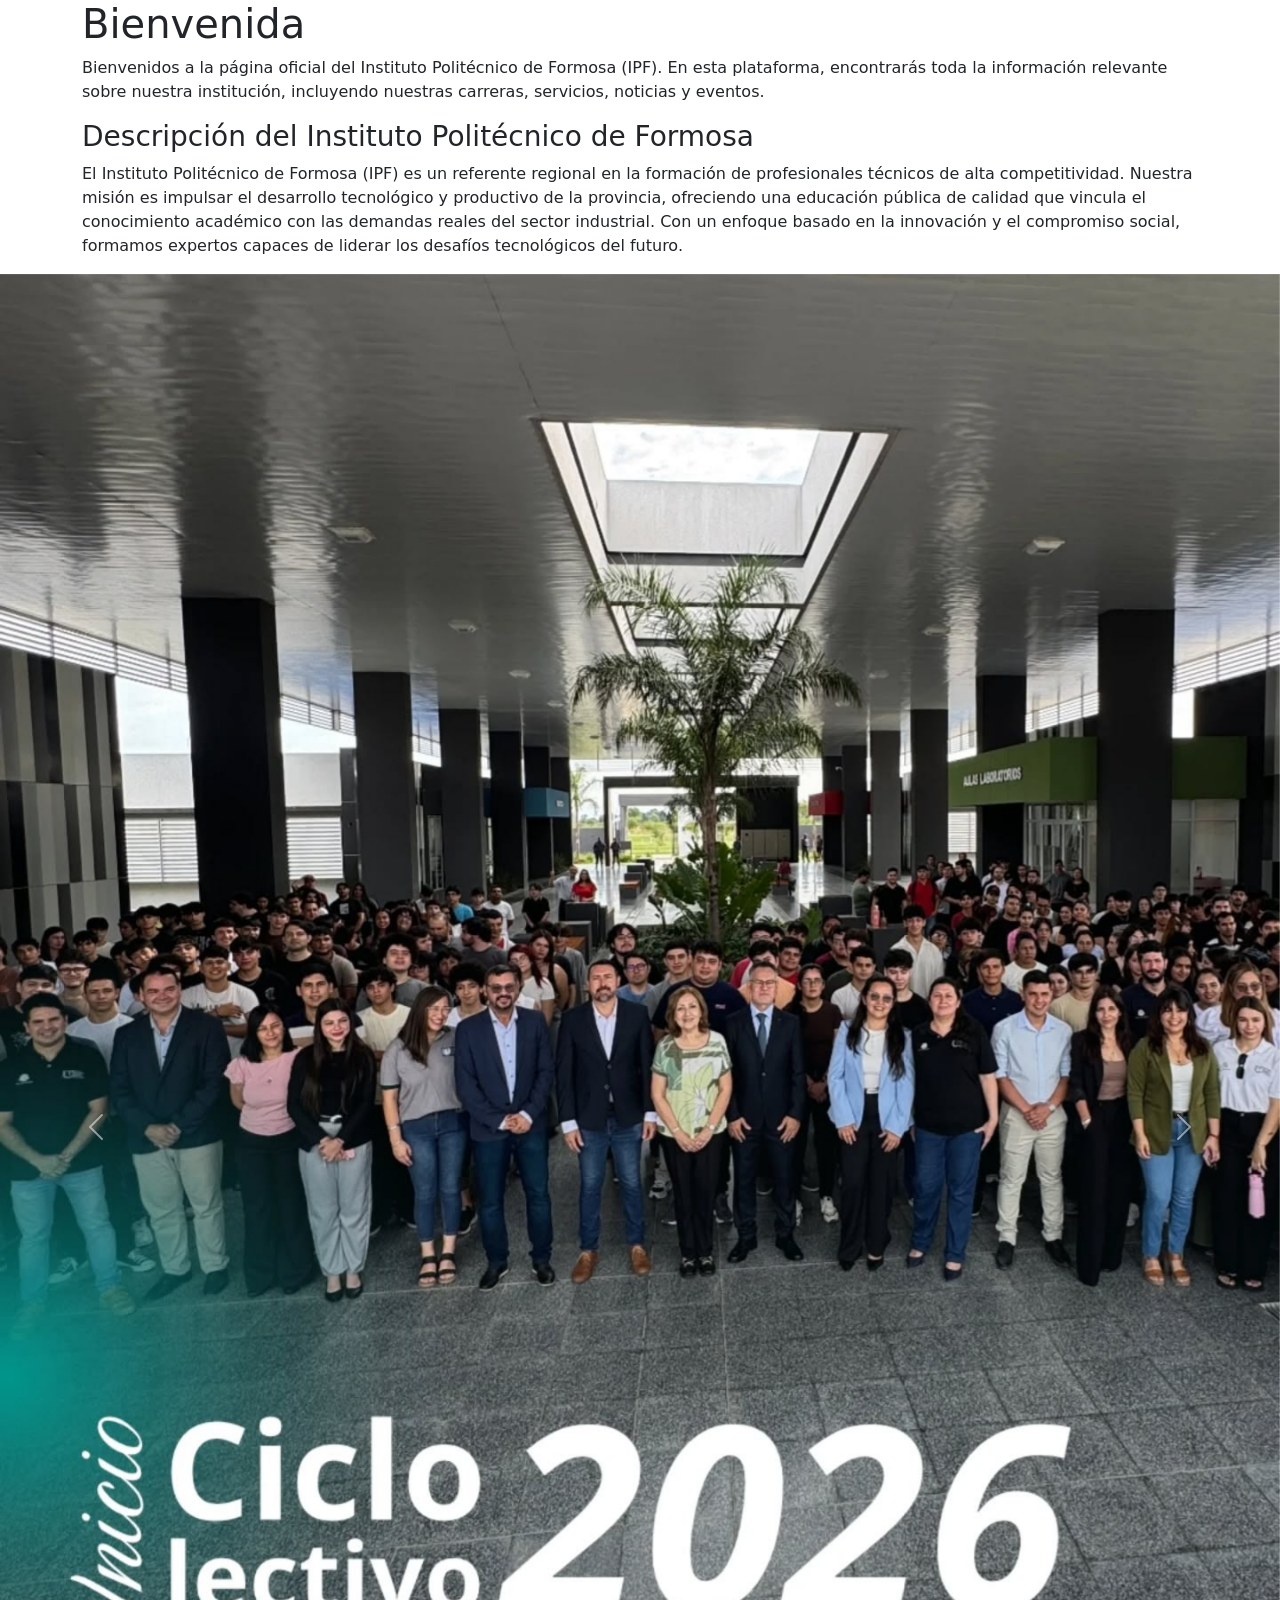
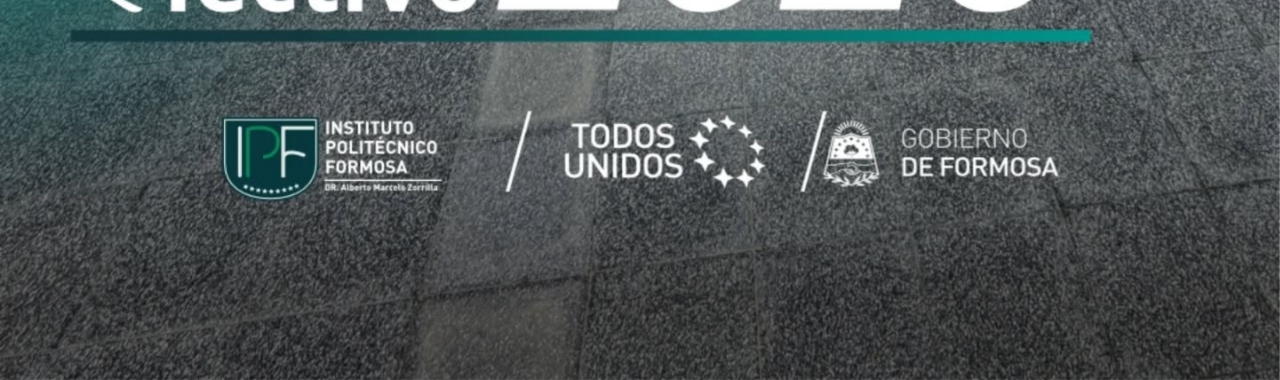
==== index.html @ e35eada7 "se agrego el carrusel con sus respectivas imagenes tambien agregadas al repositorio" ====
<!DOCTYPE html>
<html lang="en">
<head>
    <meta charset="UTF-8">
    <meta name="viewport" content="width=device-width, initial-scale=1.0">
    <title>Inicio IPF</title>
    <link rel="stylesheet" href="css/style.css">
    <link href="https://cdn.jsdelivr.net/npm/bootstrap@5.3.8/dist/css/bootstrap.min.css" rel="stylesheet" integrity="sha384-sRIl4kxILFvY47J16cr9ZwB07vP4J8+LH7qKQnuqkuIAvNWLzeN8tE5YBujZqJLB" crossorigin="anonymous">
</head>
<body>
    <header>
        <nav>

        </nav> 
    </header>
    <main>
        <section class="bienvenida">
            <div class="container">
                <h1> Bienvenida</h1>
                 <p>
                    Bienvenidos a la página oficial del Instituto Politécnico de Formosa (IPF). 
                    En esta plataforma, encontrarás toda la información relevante sobre nuestra institución, 
                    incluyendo nuestras carreras, servicios, noticias y eventos. 
                 </p>
          </div>  
        </section>
        <section class="descripcion">
            <div class="container">
                <h3>Descripción del Instituto Politécnico de Formosa </h3>
                <p>
                    El Instituto Politécnico de Formosa (IPF) es un referente regional en la formación de profesionales técnicos de alta competitividad. Nuestra misión es impulsar el desarrollo tecnológico y productivo de la provincia, ofreciendo una educación pública de calidad que vincula el conocimiento académico con las demandas reales del sector industrial. Con un enfoque basado en la innovación y el compromiso social, formamos expertos capaces de liderar los desafíos tecnológicos del futuro.
                </p>
            </div>
        </section>
        <section class="carrusel">
            <div id="carouselExampleAutoplaying" class="carousel slide" data-bs-ride="carousel">
  <div class="carousel-inner">
    <div class="carousel-item active">
      <img src="imagenes/politecnico1.jpg" class="d-block w-100" alt="Ciclo lectivo 2026">
    </div>
    <div class="carousel-item">
      <img src="imagenes/politecnico2.jpeg" class="d-block w-100" alt="Institucion">
    </div>
    <div class="carousel-item">
      <img src="imagenes/politecnico3.jpeg" class="d-block w-100" alt="Entrada">
    </div>
  </div>
  <button class="carousel-control-prev" type="button" data-bs-target="#carouselExampleAutoplaying" data-bs-slide="prev">
    <span class="carousel-control-prev-icon" aria-hidden="true"></span>
    <span class="visually-hidden">Previous</span>
  </button>
  <button class="carousel-control-next" type="button" data-bs-target="#carouselExampleAutoplaying" data-bs-slide="next">
    <span class="carousel-control-next-icon" aria-hidden="true"></span>
    <span class="visually-hidden">Next</span>
  </button>
</div>
        </section>
    </main>

    <footer>
    </footer>

    <script src="https://cdn.jsdelivr.net/npm/bootstrap@5.3.8/dist/js/bootstrap.bundle.min.js" integrity="sha384-FKyoEForCGlyvwx9Hj09JcYn3nv7wiPVlz7YYwJrWVcXK/BmnVDxM+D2scQbITxI" crossorigin="anonymous"></script>
</body>
</html>
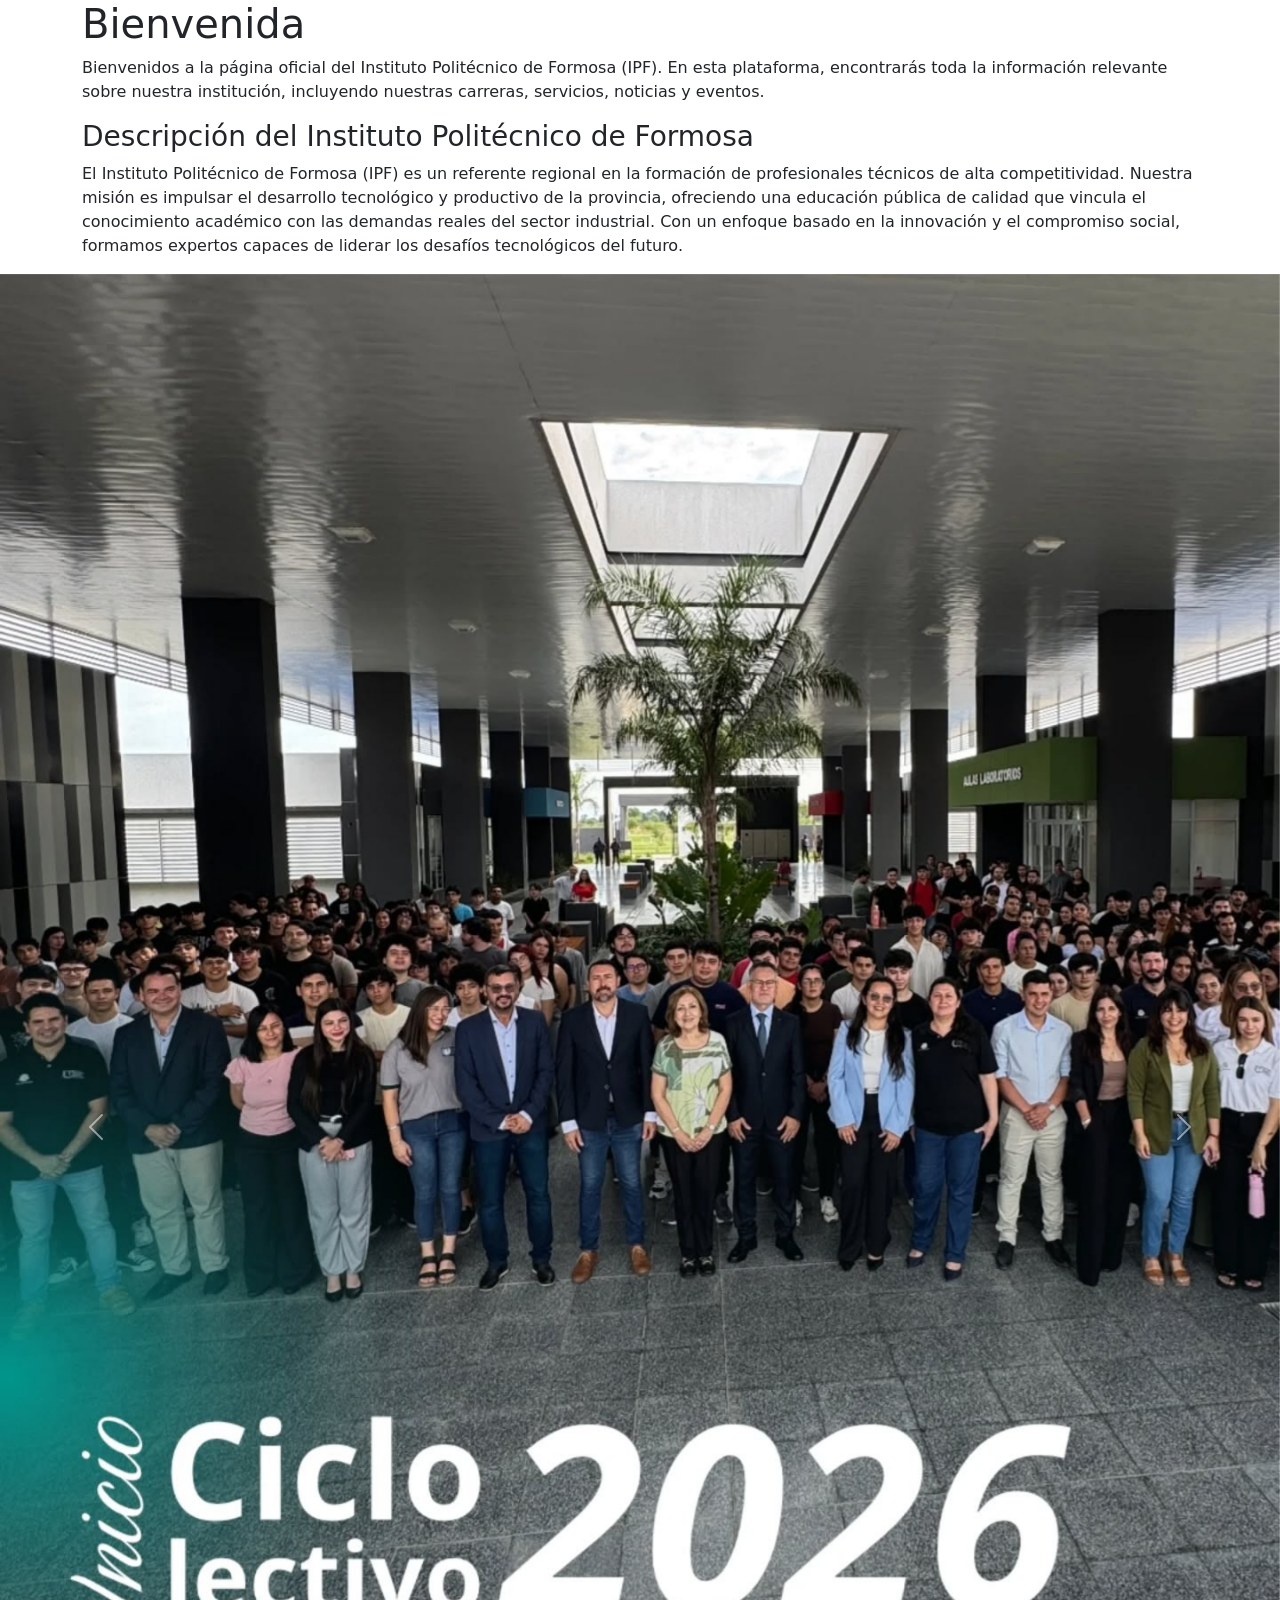
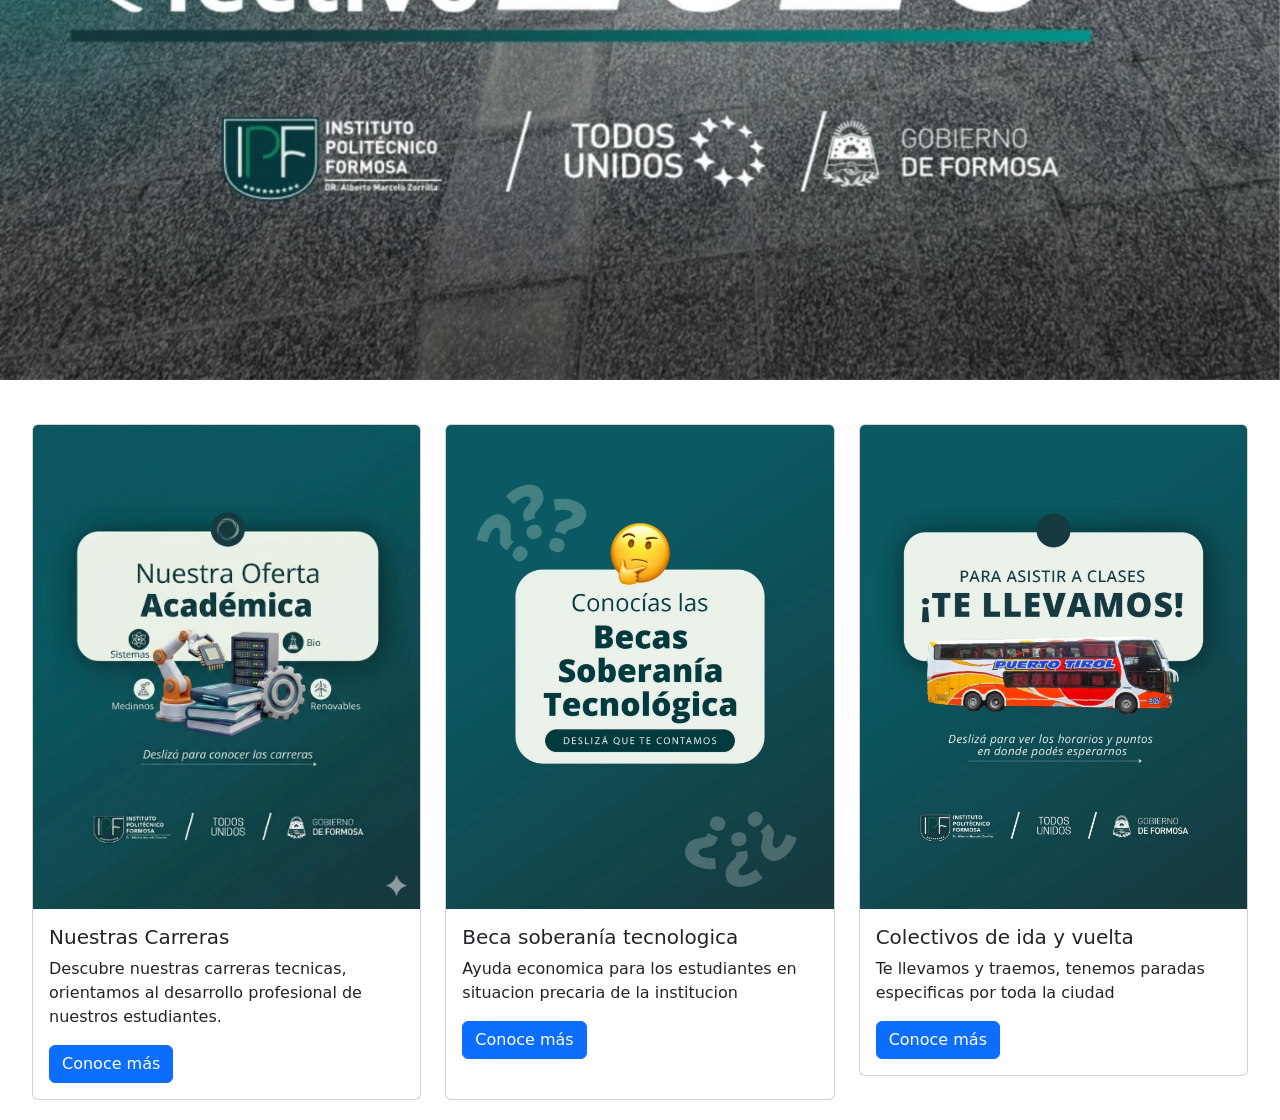
==== commit 609b6dda: "se agrego las cartas de bootstrap con informacion destacada pensada para los jovenes interesados" ====
--- a/index.html
+++ b/index.html
@@ -55,7 +55,46 @@
   </button>
 </div>
         </section>
-    </main>
+        <section class="cartas">
+            <div class="row g-4" style="margin: 20px;">
+
+                <div class="col-md-4">
+                    <div class="card h-100">
+                        <img src="imagenes/carreras.png" class="card-img-top" alt="carreras">
+                        <div class="card-body">
+                            <h5 class="card-title">Nuestras Carreras</h5>
+                            <p class="card-text">Descubre nuestras carreras tecnicas, orientamos al desarrollo profesional de nuestros estudiantes.</p>
+                            <a href="institucional.html#carreras" class="btn btn-primary">Conoce más</a>
+                        </div>
+  </div>
+</div>
+
+    <div class="col-md-4">
+        <div class="card h-100">
+            <img src="imagenes/beca.jpg" class="card-img-top" alt="beca-soberania">
+            <div class="card-body">
+                <h5 class="card-title">Beca soberanía tecnologica</h5>
+                <p class="card-text">Ayuda economica para los estudiantes en situacion precaria de la institucion</p>
+                <a href="institucional.html#beca" class="btn btn-primary">Conoce más</a>
+            </div>
+        </div>
+</div>
+
+<div class="col-md-4">
+
+    <div class="card">
+        <img src="imagenes/colectivos.jpeg" class="card-img-top" alt="colectivos">
+        <div class="card-body">
+            <h5 class="card-title">Colectivos de ida y vuelta</h5>
+            <p class="card-text">Te llevamos y traemos, tenemos paradas especificas por toda la ciudad</p>
+            <a href="institucional.html#colectivos" class="btn btn-primary">Conoce más</a>
+        </div>
+    </div>
+</div>
+
+</div>
+</section>
+</main>
 
     <footer>
     </footer>
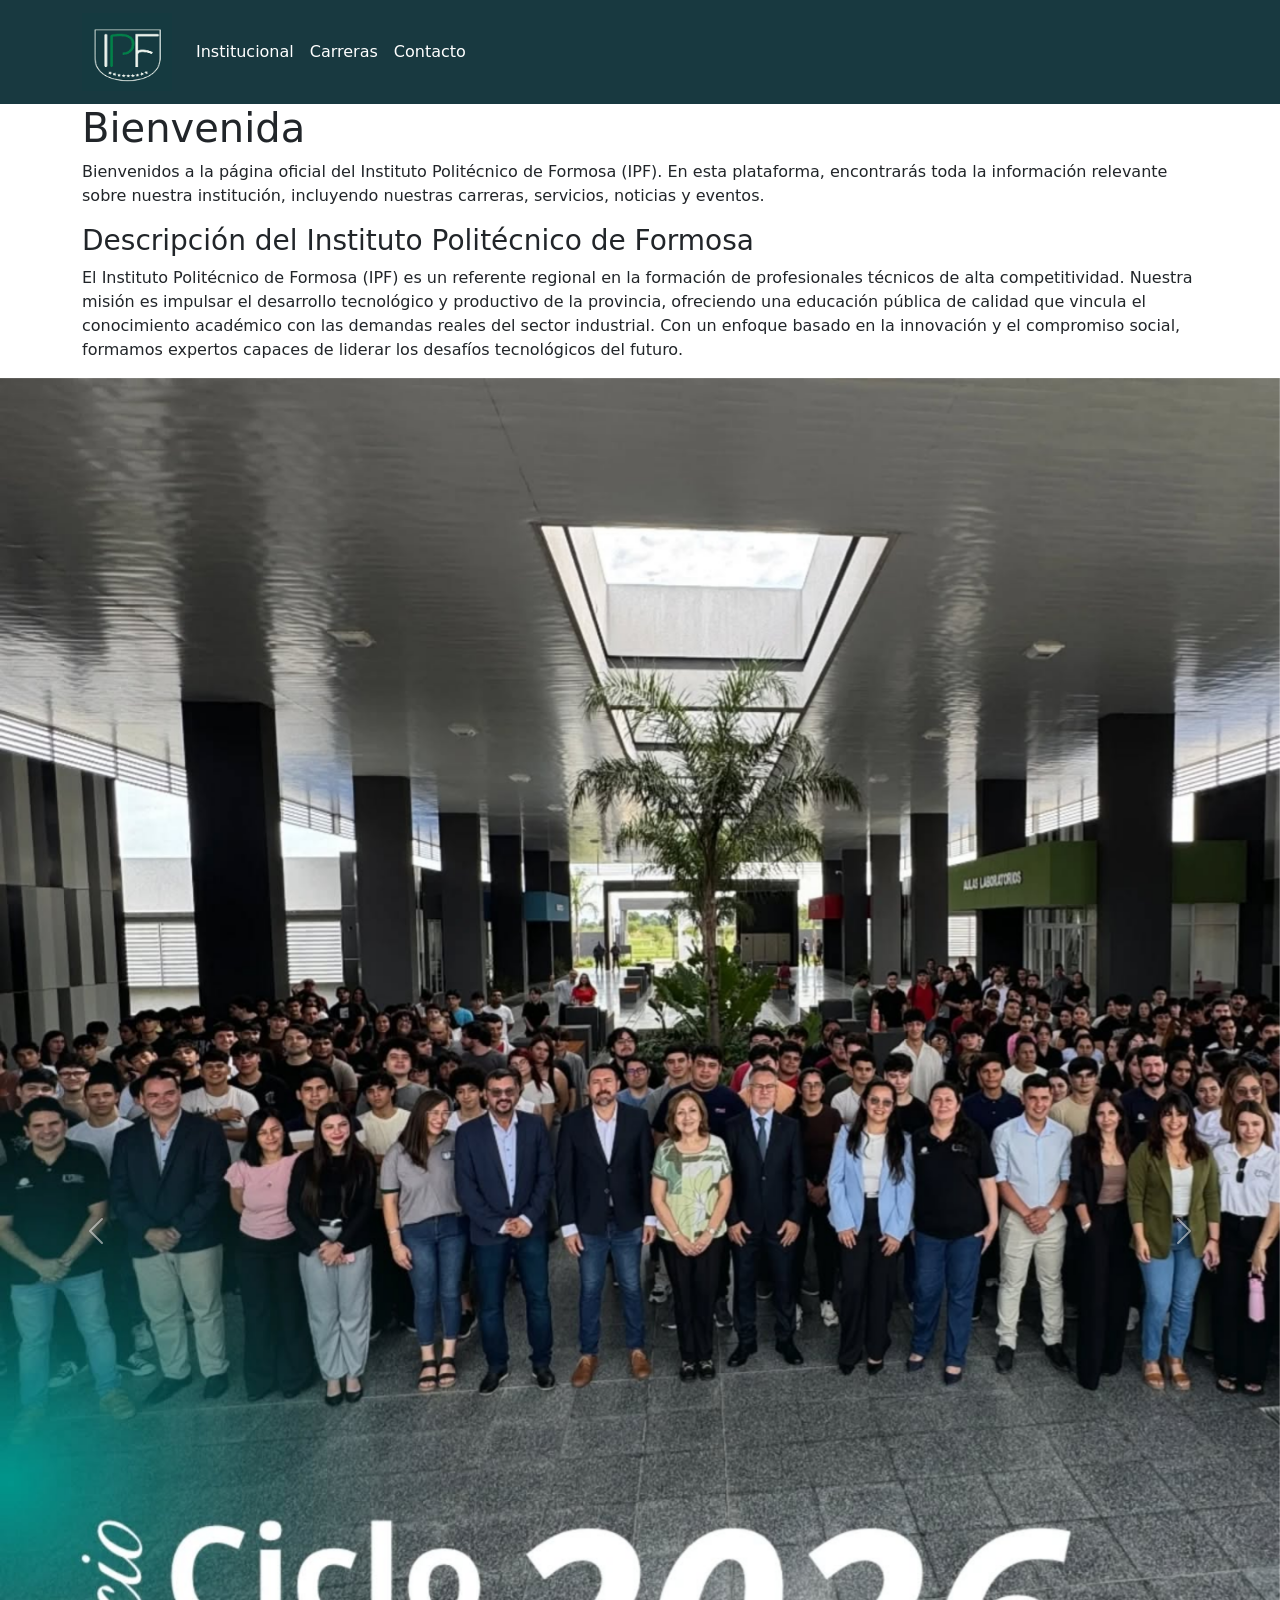
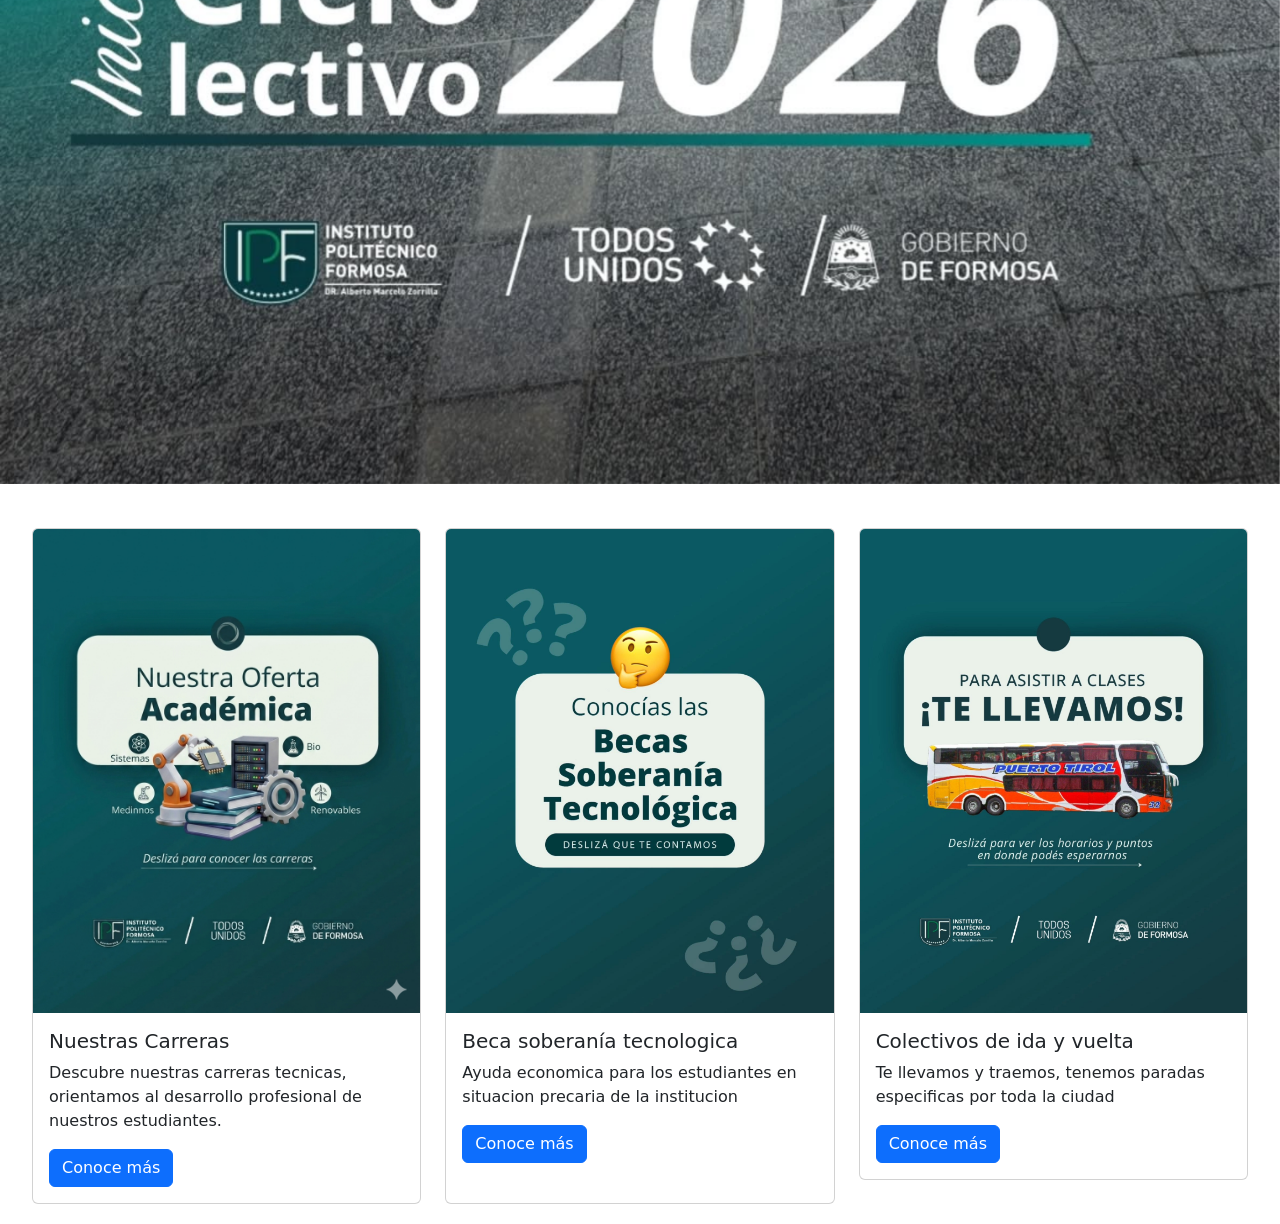
==== commit 2380fb99: "se agrego y personalizo la barra navbar con bootstrap" ====
--- a/index.html
+++ b/index.html
@@ -9,9 +9,31 @@
 </head>
 <body>
     <header>
-        <nav>
 
-        </nav> 
+  <nav class="navbar navbar-expand-lg " style="background-color: #183940;">
+  <div class="container">
+    <a class="navbar-brand" href="index.html">
+         <img src="imagenes/icono-politecnico.png" alt="Icono IPF" width="90" height="78">
+    </a>
+    <button class="navbar-toggler" type="button" data-bs-toggle="collapse" data-bs-target="#navbarNav" aria-controls="navbarNav" aria-expanded="false" aria-label="Toggle navigation">
+      <span class="navbar-toggler-icon"></span>
+    </button>
+    <div class="collapse navbar-collapse" id="navbarNav">
+      <ul class="navbar-nav">
+        <li class="nav-item">
+          <a class="nav-link" href="institucional.html" style="color: white;">Institucional</a>
+        </li>
+        <li class="nav-item">
+          <a class="nav-link" href="carreras.html" style="color: white;">Carreras</a>
+        </li>
+        <li class="nav-item">
+          <a class="nav-link" href="contacto.html" style="color: white;">Contacto</a>
+        </li>
+      </ul>
+    </div>
+  </div>
+</nav>
+
     </header>
     <main>
         <section class="bienvenida">
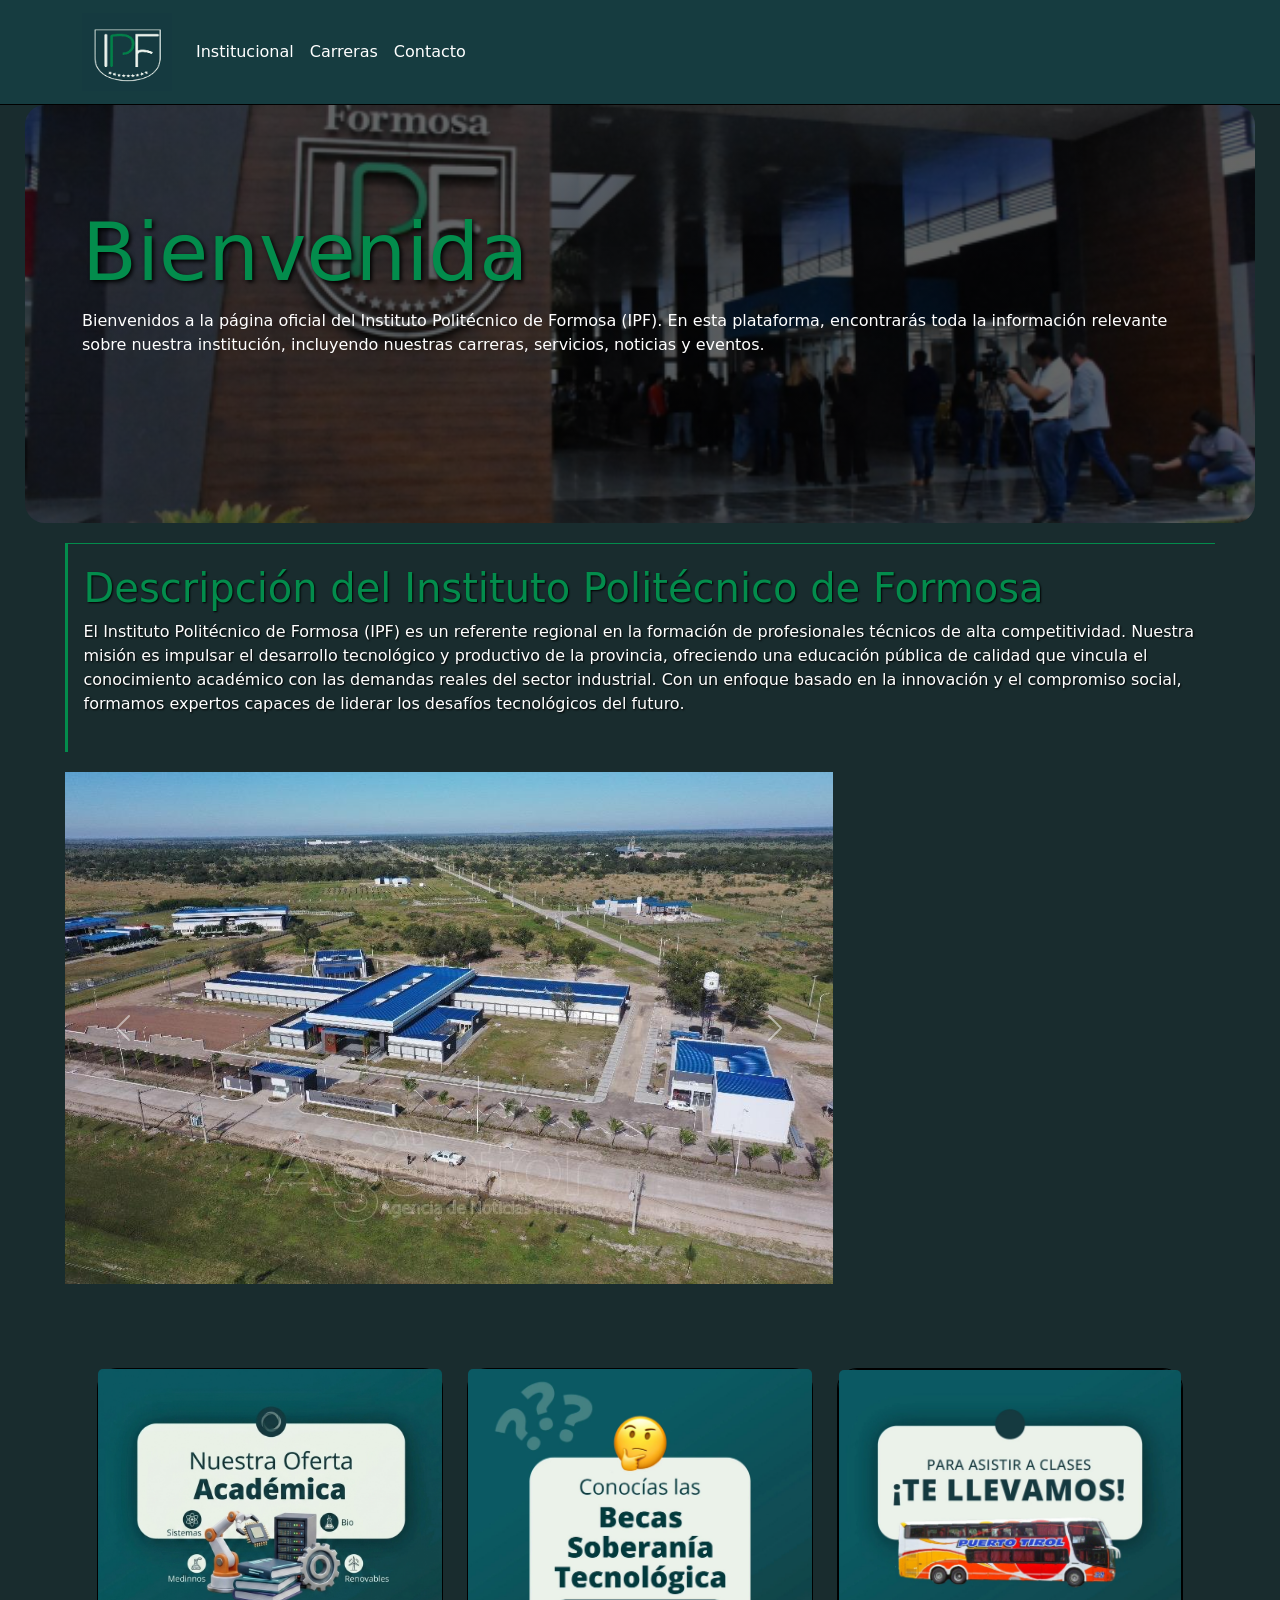
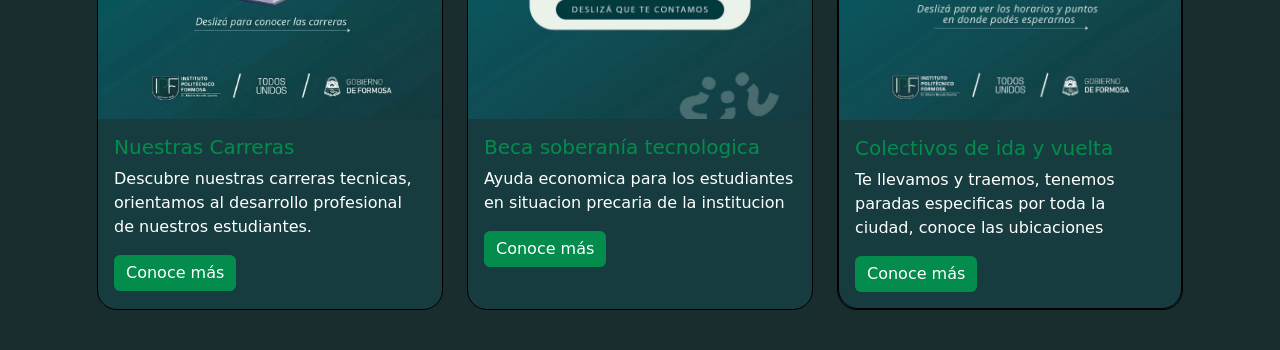
==== commit fcc74256: "se hizo el apartado de css personalizado para la pagina de inicio/index" ====
--- a/index.html
+++ b/index.html
@@ -9,8 +9,7 @@
 </head>
 <body>
     <header>
-
-  <nav class="navbar navbar-expand-lg " style="background-color: #183940;">
+  <nav class="navbar navbar-expand-lg">
   <div class="container">
     <a class="navbar-brand" href="index.html">
          <img src="imagenes/icono-politecnico.png" alt="Icono IPF" width="90" height="78">
@@ -38,7 +37,7 @@
     <main>
         <section class="bienvenida">
             <div class="container">
-                <h1> Bienvenida</h1>
+                <h1 class="display-1"> Bienvenida</h1>
                  <p>
                     Bienvenidos a la página oficial del Instituto Politécnico de Formosa (IPF). 
                     En esta plataforma, encontrarás toda la información relevante sobre nuestra institución, 
@@ -48,7 +47,7 @@
         </section>
         <section class="descripcion">
             <div class="container">
-                <h3>Descripción del Instituto Politécnico de Formosa </h3>
+                <h3 class="display-6">Descripción del Instituto Politécnico de Formosa </h3>
                 <p>
                     El Instituto Politécnico de Formosa (IPF) es un referente regional en la formación de profesionales técnicos de alta competitividad. Nuestra misión es impulsar el desarrollo tecnológico y productivo de la provincia, ofreciendo una educación pública de calidad que vincula el conocimiento académico con las demandas reales del sector industrial. Con un enfoque basado en la innovación y el compromiso social, formamos expertos capaces de liderar los desafíos tecnológicos del futuro.
                 </p>
@@ -105,11 +104,13 @@
 <div class="col-md-4">
 
     <div class="card">
-        <img src="imagenes/colectivos.jpeg" class="card-img-top" alt="colectivos">
-        <div class="card-body">
-            <h5 class="card-title">Colectivos de ida y vuelta</h5>
-            <p class="card-text">Te llevamos y traemos, tenemos paradas especificas por toda la ciudad</p>
-            <a href="institucional.html#colectivos" class="btn btn-primary">Conoce más</a>
+        <div class="card h-100">
+            <img src="imagenes/colectivos.jpeg" class="card-img-top" alt="colectivos">
+            <div class="card-body">
+                <h5 class="card-title">Colectivos de ida y vuelta</h5>
+                <p class="card-text">Te llevamos y traemos, tenemos paradas especificas por toda la ciudad, conoce las ubicaciones</p>
+                <a href="institucional.html#colectivos" class="btn btn-primary">Conoce más</a>
+            </div>
         </div>
     </div>
 </div>
--- a/css/style.css
+++ b/css/style.css
@@ -0,0 +1,93 @@
+:root{
+    --color-1: #F0F2F0;
+    --color-2: #038C4C;
+    --color-3: #03733F;
+    --color-4: #0B593C;
+    --color-5: #163C40;
+    --color-6: #192c2e;
+}
+
+/* apartado de css para el inicio/index */
+body{
+    background-color: var(--color-6) !important;
+ font-family: 'Arial', sans-serif;
+ height: 100%;
+ width: 100%;
+}
+
+section.bienvenida{
+    background-image: linear-gradient(rgba(0, 0, 0, 0.6), rgba(0, 0, 0, 0.6)), url('../imagenes/politecnico-edificio.jpeg');
+    background-size: cover;
+    background-position: center;
+    padding: 100px 0;
+    margin-left: 25px;
+    margin-right: 25px;
+    padding-bottom: 150px;
+        position: relative;
+    color: white;
+    border-radius: 20px;
+}
+section.bienvenida h1{
+    color: var(--color-2);
+    text-shadow: black 2px 2px 4px;
+}
+section.descripcion{
+    background-color: var(--color-6);
+    margin-left: 65px;
+    margin-right: 65px;
+    margin-top: 20px;
+    padding: 20px 0;
+    color: white;
+    border-left: var(--color-2) solid 3px;
+    border-top: var(--color-2) solid 0.5px;
+    text-shadow: black 1px 1px 2px;
+}
+section.descripcion h3{
+    color: var(--color-2);
+}
+section.carrusel{
+    max-width: 60%;
+    padding: 20px 0;
+    margin-left: 65px;
+    margin-right: 65px;
+}
+section.cartas{
+    margin-left: 65px;
+    margin-right: 65px;
+    padding: 20px 0;
+
+}
+div.card{
+    background-color: var(--color-5);
+    color: white;
+    border: black solid 1px;
+    border-radius: 20px;
+}
+div.card .card-title{
+    color: var(--color-2);
+}
+div.card img{
+    height: 350px;
+    object-fit: cover;
+}
+div a.btn-primary{
+    background-color: var(--color-2);
+    border: none;
+}
+div a.btn-primary:hover{
+    background-color: var(--color-3);
+}
+nav.navbar{
+    background-color: var(--color-5);
+    border-bottom: black solid 1px;
+}
+nav a.nav-link:hover{
+    background-color: var(--color-4);
+    color: white !important;
+    border: black solid 1px;
+    border-radius: 20px;
+    margin-left: 10px;
+    margin-right:  10px;
+    font-size: large;
+    transition: 0.3s;
+}
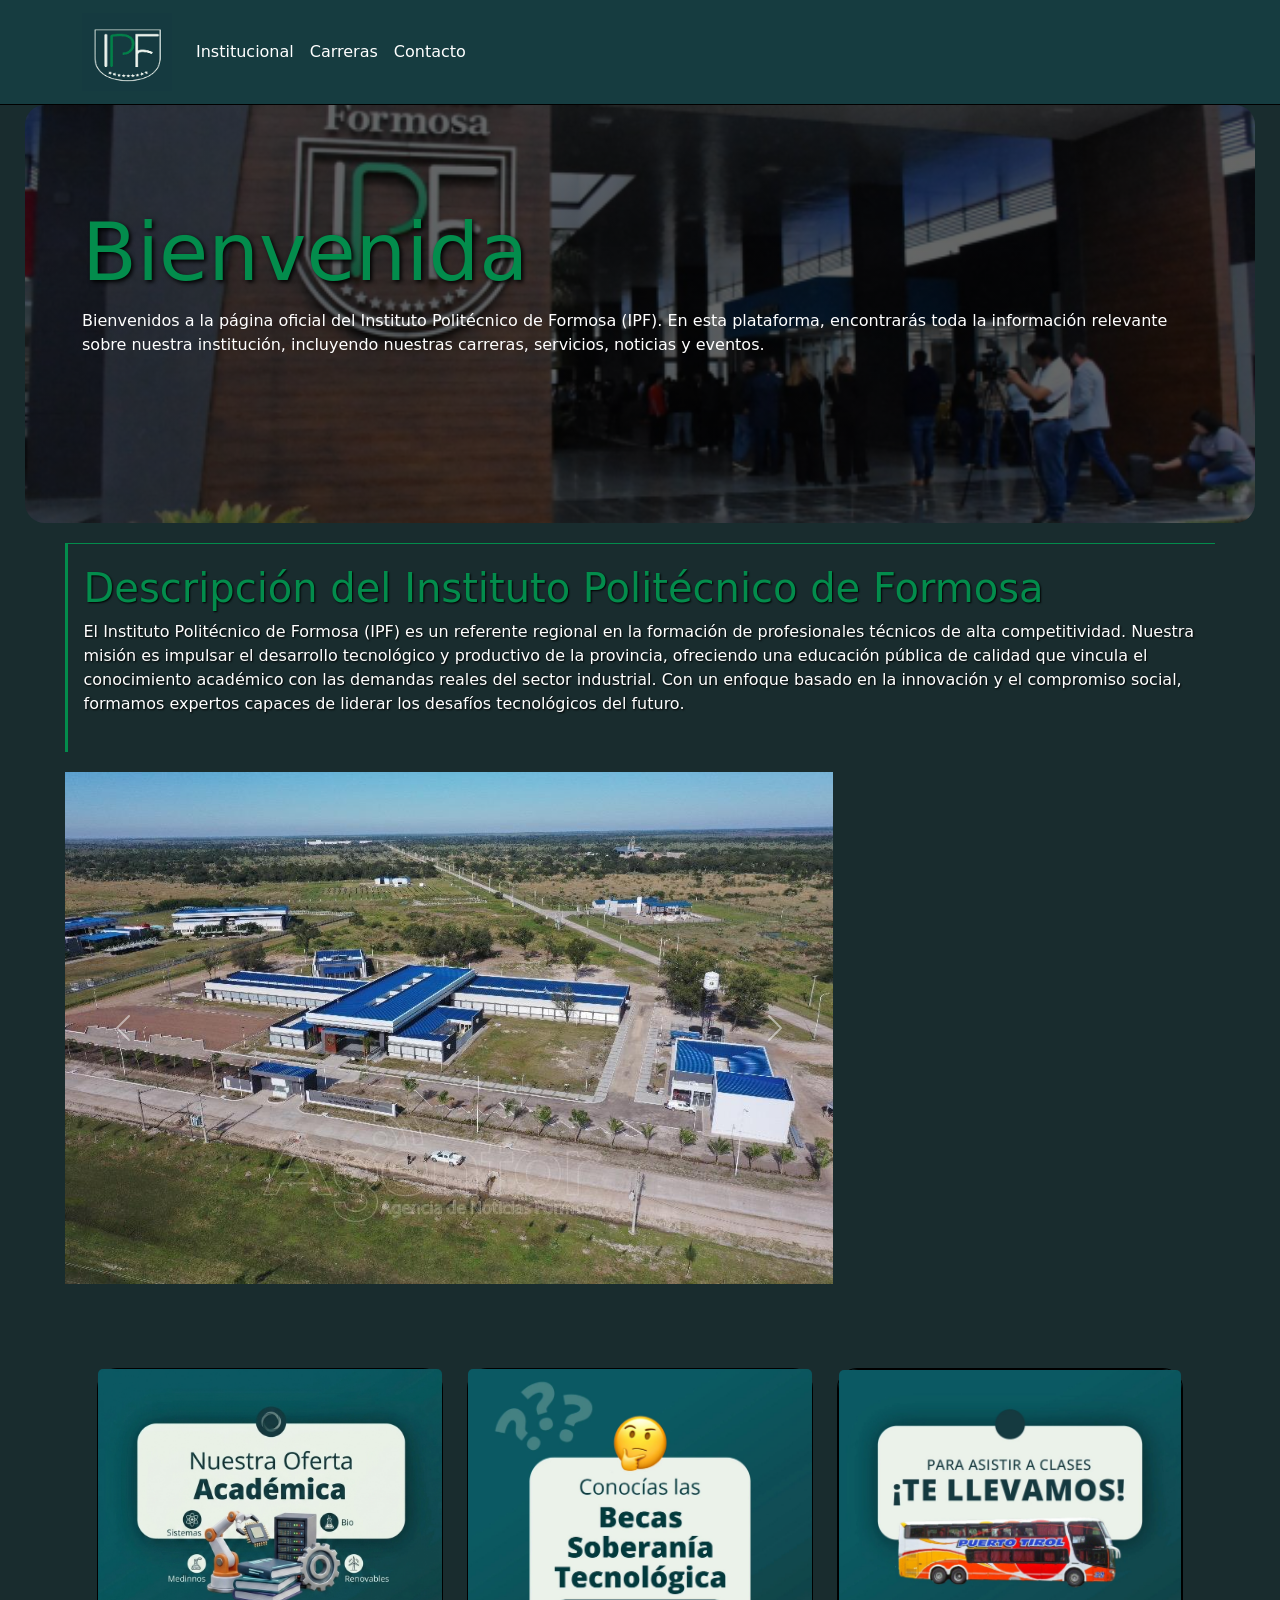
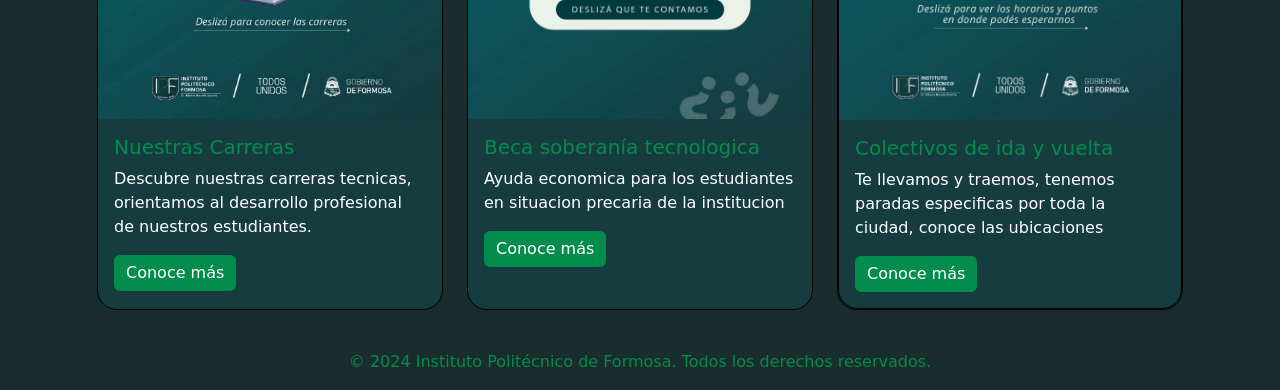
==== commit b9947234: "se agrego un footer simple con derechos reservados y se corrigio el enlace del boton de carreras par" ====
--- a/index.html
+++ b/index.html
@@ -85,7 +85,7 @@
                         <div class="card-body">
                             <h5 class="card-title">Nuestras Carreras</h5>
                             <p class="card-text">Descubre nuestras carreras tecnicas, orientamos al desarrollo profesional de nuestros estudiantes.</p>
-                            <a href="institucional.html#carreras" class="btn btn-primary">Conoce más</a>
+                            <a href="carreras.html" class="btn btn-primary">Conoce más</a>
                         </div>
   </div>
 </div>
@@ -120,6 +120,9 @@
 </main>
 
     <footer>
+        <div class="container">
+            <p class="text-center" style="color: var(--color-2);">© 2024 Instituto Politécnico de Formosa. Todos los derechos reservados.</p>
+        </div>
     </footer>
 
     <script src="https://cdn.jsdelivr.net/npm/bootstrap@5.3.8/dist/js/bootstrap.bundle.min.js" integrity="sha384-FKyoEForCGlyvwx9Hj09JcYn3nv7wiPVlz7YYwJrWVcXK/BmnVDxM+D2scQbITxI" crossorigin="anonymous"></script>
--- a/css/style.css
+++ b/css/style.css
@@ -13,6 +13,7 @@
  font-family: 'Arial', sans-serif;
  height: 100%;
  width: 100%;
+ color: white !important;
 }
 
 section.bienvenida{
@@ -90,4 +91,89 @@
     margin-right:  10px;
     font-size: large;
     transition: 0.3s;
+}
+/* apartado css para la institucion */
+section.Historia{
+    margin-left: 65px;
+    margin-right: 65px;
+    margin-top: 20px;
+    padding: 20px 10px;
+    color: white;
+    border: white solid 1px;
+    text-shadow: black 1px 1px 2px;
+}
+section.Historia h2{
+    color: var(--color-2);
+    border-bottom: white solid 1px;
+}
+section.Mision-y-Vision{
+    background-color:  var(--color-4);
+        padding-top: 15px;
+   margin-left: 65px;
+    margin-right: 65px;
+    border: black solid 1px;
+    color: var(--color-1);
+}
+section.Mision-y-Vision h2{
+    text-align: center;
+    color: var(--color-1);
+    background-color: var(--color-5);
+    border: black solid 2px;
+}
+section.Mision-y-Vision p{
+    background-color: var(--color-5);
+    border: black solid 1px;
+    padding: 10px;
+    margin: auto;
+    text-shadow: black 1px 1px 2px;
+}
+section.autoridades{
+    margin-left: 65px;
+    margin-right: 65px;
+    margin-top: 20px;
+    padding: 20px 10px;
+    color: white;
+    text-shadow: black 1px 1px 2px;
+}
+section.autoridades h4{
+    color: var(--color-2);
+    border-bottom: white solid 1px;
+}
+section.autoridades h3{
+    color: var(--color-2);
+}
+section.beneficios{
+    display: flex;
+    flex-direction: column;
+    align-items: center;
+    color: white;
+    text-shadow: black 1px 1px 2px;
+}
+p a.btn-primary{
+    background-color: var(--color-2);
+    border: none;
+    width: 400px;
+    height: 50px;
+}
+p button.btn-primary{
+    background-color: var(--color-2);
+    border: none;
+    width: 400px;
+    height: 50px;
+}
+div.multi-collapse{
+    background-color: var(--color-5);
+    color: white;
+    border: black solid 1px;
+    border-radius: 20px;
+}
+/* apartado css para contacto */
+div.mb-4{
+    text-align: center;
+    background-color: var(--color-5);
+    color: white;
+    border: black solid 1px;
+}
+div.mapa-container{
+    margin-top: 20px;
 }
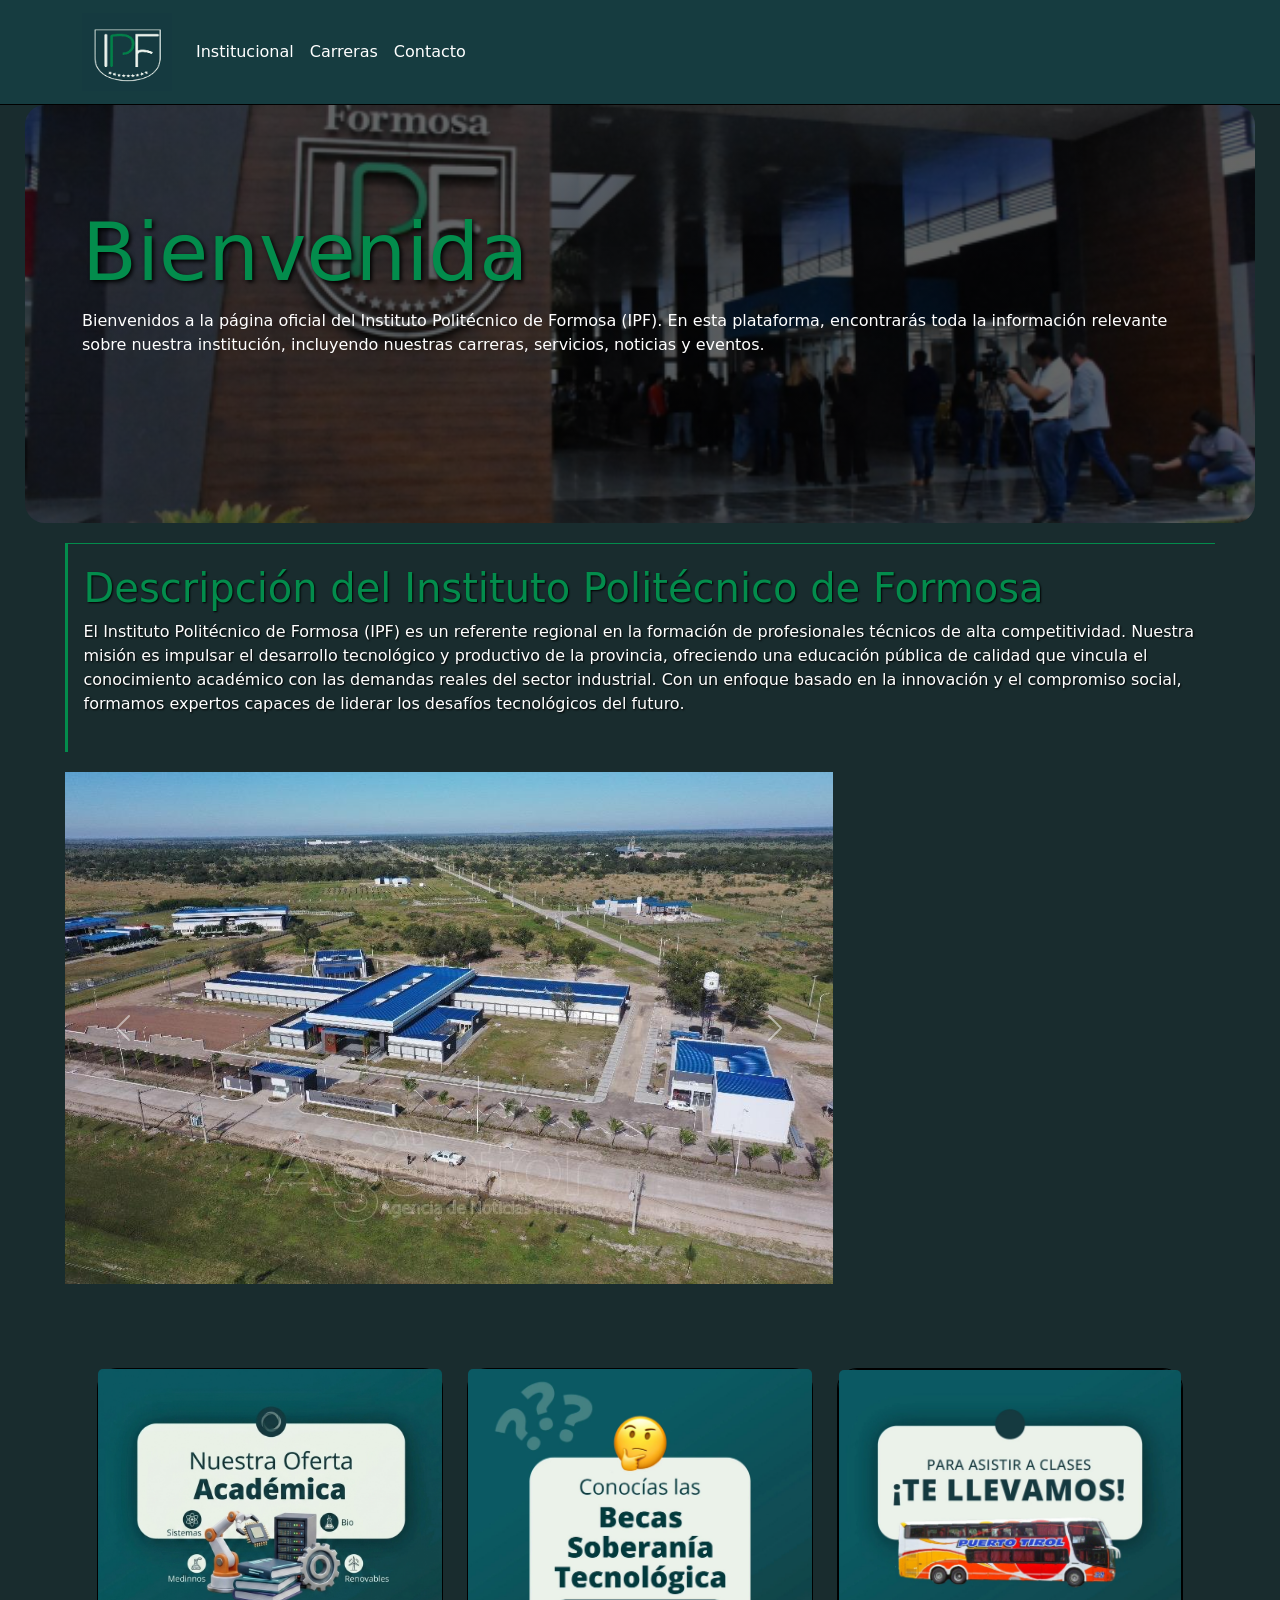
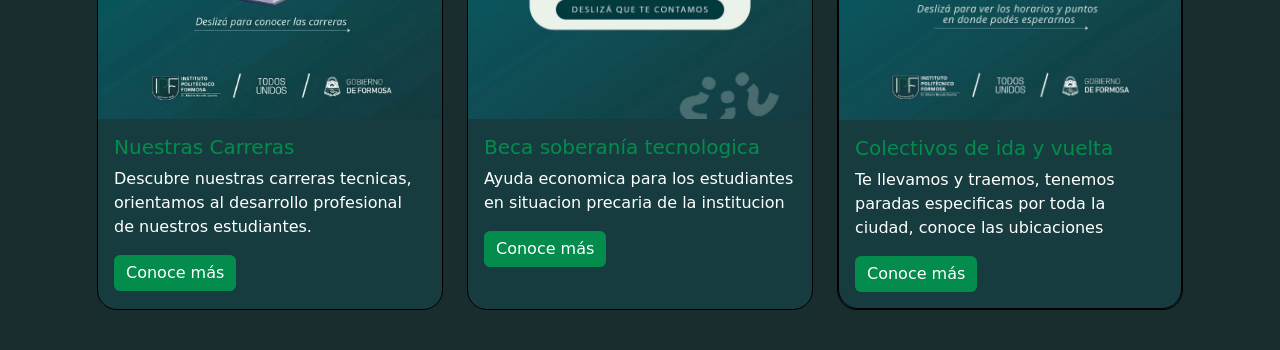
==== commit 6b0c7a92: "se agrego un footer simple a la pagina de contacto" ====
--- a/index.html
+++ b/index.html
@@ -120,9 +120,6 @@
 </main>
 
     <footer>
-        <div class="container">
-            <p class="text-center" style="color: var(--color-2);">© 2024 Instituto Politécnico de Formosa. Todos los derechos reservados.</p>
-        </div>
     </footer>
 
     <script src="https://cdn.jsdelivr.net/npm/bootstrap@5.3.8/dist/js/bootstrap.bundle.min.js" integrity="sha384-FKyoEForCGlyvwx9Hj09JcYn3nv7wiPVlz7YYwJrWVcXK/BmnVDxM+D2scQbITxI" crossorigin="anonymous"></script>
